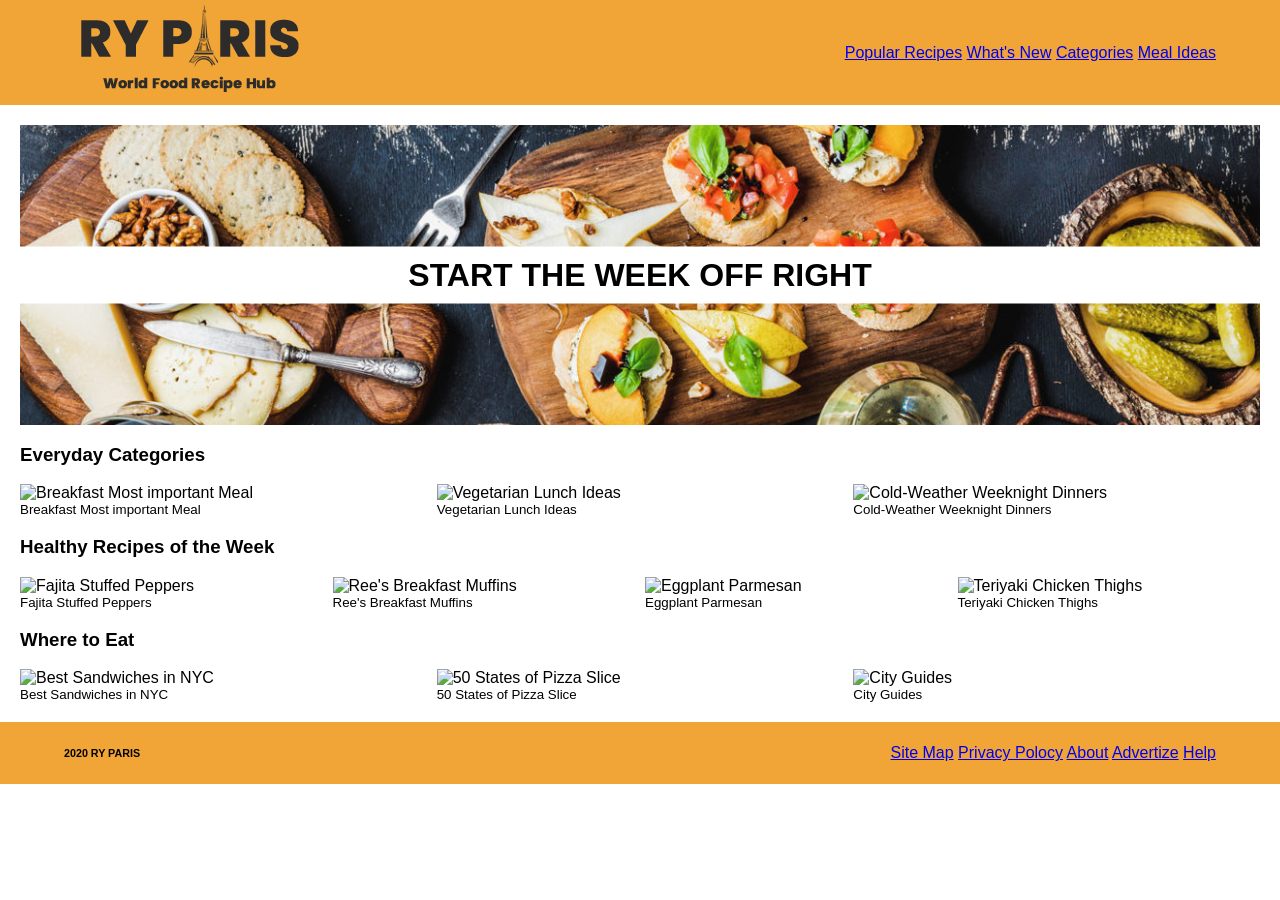
==== index.html @ 0e349f7e "landing page skeleton, most css, and added website image" ====
<!DOCTYPE html>
<html lang="en">
<head>
    <meta charset="UTF-8">
    <meta name="viewport" content="width=device-width, initial-scale=1.0">
    <title>Document</title>
    <link rel="stylesheet" href="styles.css">
</head>
<body>
    <header>
        <a><img src="img/ryparis-logo.png" alt="logo"></a>
        <nav>
        <a href="#">Popular Recipes</a>
        <a href="#">What's New</a>
        <a href="#">Categories</a>
        <a href="#">Meal Ideas</a>
        </nav>
    </header>
    <main>
        <div class="title-banner">
            <h1 style="background-color: white; padding: 10px;">START THE WEEK OFF RIGHT</h1>
        </div>
        <div>
            <h3>Everyday Categories</h3>
            <p></p>
            <div class="img-gallery">
                <div class="img-column">
               <img src="" alt="Breakfast Most important Meal">
               <sub>Breakfast Most important Meal</sub>
               </div>
               <div class="img-column">
               <img src="" alt="Vegetarian Lunch Ideas">
               <sub>Vegetarian Lunch Ideas</sub>
               </div>
               <div class="img-column">
               <img src="" alt="Cold-Weather Weeknight Dinners">
               <sub>Cold-Weather Weeknight Dinners</sub>
               </div>
            </div>
        </div>
        <div>
            <h3>Healthy Recipes of the Week</h3>
            <p></p>
            <div class="img-gallery">
                <div class="img-column">
                <img src="" alt="Fajita Stuffed Peppers">
                <sub>Fajita Stuffed Peppers</sub>
                </div>
                <div class="img-column">
                <img src="" alt="Ree's Breakfast Muffins">
                <sub>Ree's Breakfast Muffins</sub>
                </div>
                <div class="img-column">
                <img src="" alt="Eggplant Parmesan">
                <sub>Eggplant Parmesan</sub>
                </div>
                <div class="img-column">
                <img src="" alt="Teriyaki Chicken Thighs">
                <sub>Teriyaki Chicken Thighs</sub>
                </div>
            </div>
        </div>
        <div>
            <h3>Where to Eat</h3>
            <p></p>
            <div class="img-gallery">
                <div class="img-column">
                    <img src="" alt="Best Sandwiches in NYC">
                    <sub>Best Sandwiches in NYC</sub>
                </div>
                <div class="img-column">
                    <img src="" alt="50 States of Pizza Slice">
                    <sub>50 States of Pizza Slice</sub>
                </div>
                <div class="img-column">
                    <img src="" alt="City Guides">
                    <sub>City Guides</sub>
                </div>
            </div>
        </div>
    </main>
    <footer>
        <h6>2020 RY PARIS</h6>
        <nav>
            <a href="#">Site Map</a>
            <a href="#">Privacy Polocy</a>
            <a href="#">About</a>
            <a href="#">Advertize</a>
            <a href="#">Help</a>
        </nav>
    </footer>
</body>
</html>
---- styles.css ----
:root {
    --brand-primary: #f1a536;
    --brand-secondary: #dadfea;
}
/* General Styles */
body {
    font-family: Arial, sans-serif;
    margin: 0;
    padding: 0;
    background-color: #ffffff;
}
/* Navigation Bar Styles */
header, footer {
    background-color: var(--brand-primary);
    padding-left: 5%;
    padding-right:5%;
    display: flex;
    flex-direction: row;
    align-items: center;
    justify-content: space-between;
}
/*main*/
main{
    display: flex;
    flex-flow: column nowrap;
    align-items: left;
    justify-content: center;
    padding: 20px;
}
.title-banner{
    background-image: url('img/hero-image.jpg');
    width: 100%;
    height: 300px;
    background-size: cover;

}
.title-banner h1{
    margin: 0;
    position: relative;
    top: 50%;
    transform: translateY(-50%);
    text-align: center;
}
.img-gallery{
    display: flex;
    gap: 10px;
    flex-flow:row wrap;
}
.img-column{
    display: flex;
    flex: 1;
    flex-direction: column;
}
/*footer*/
footer a{}
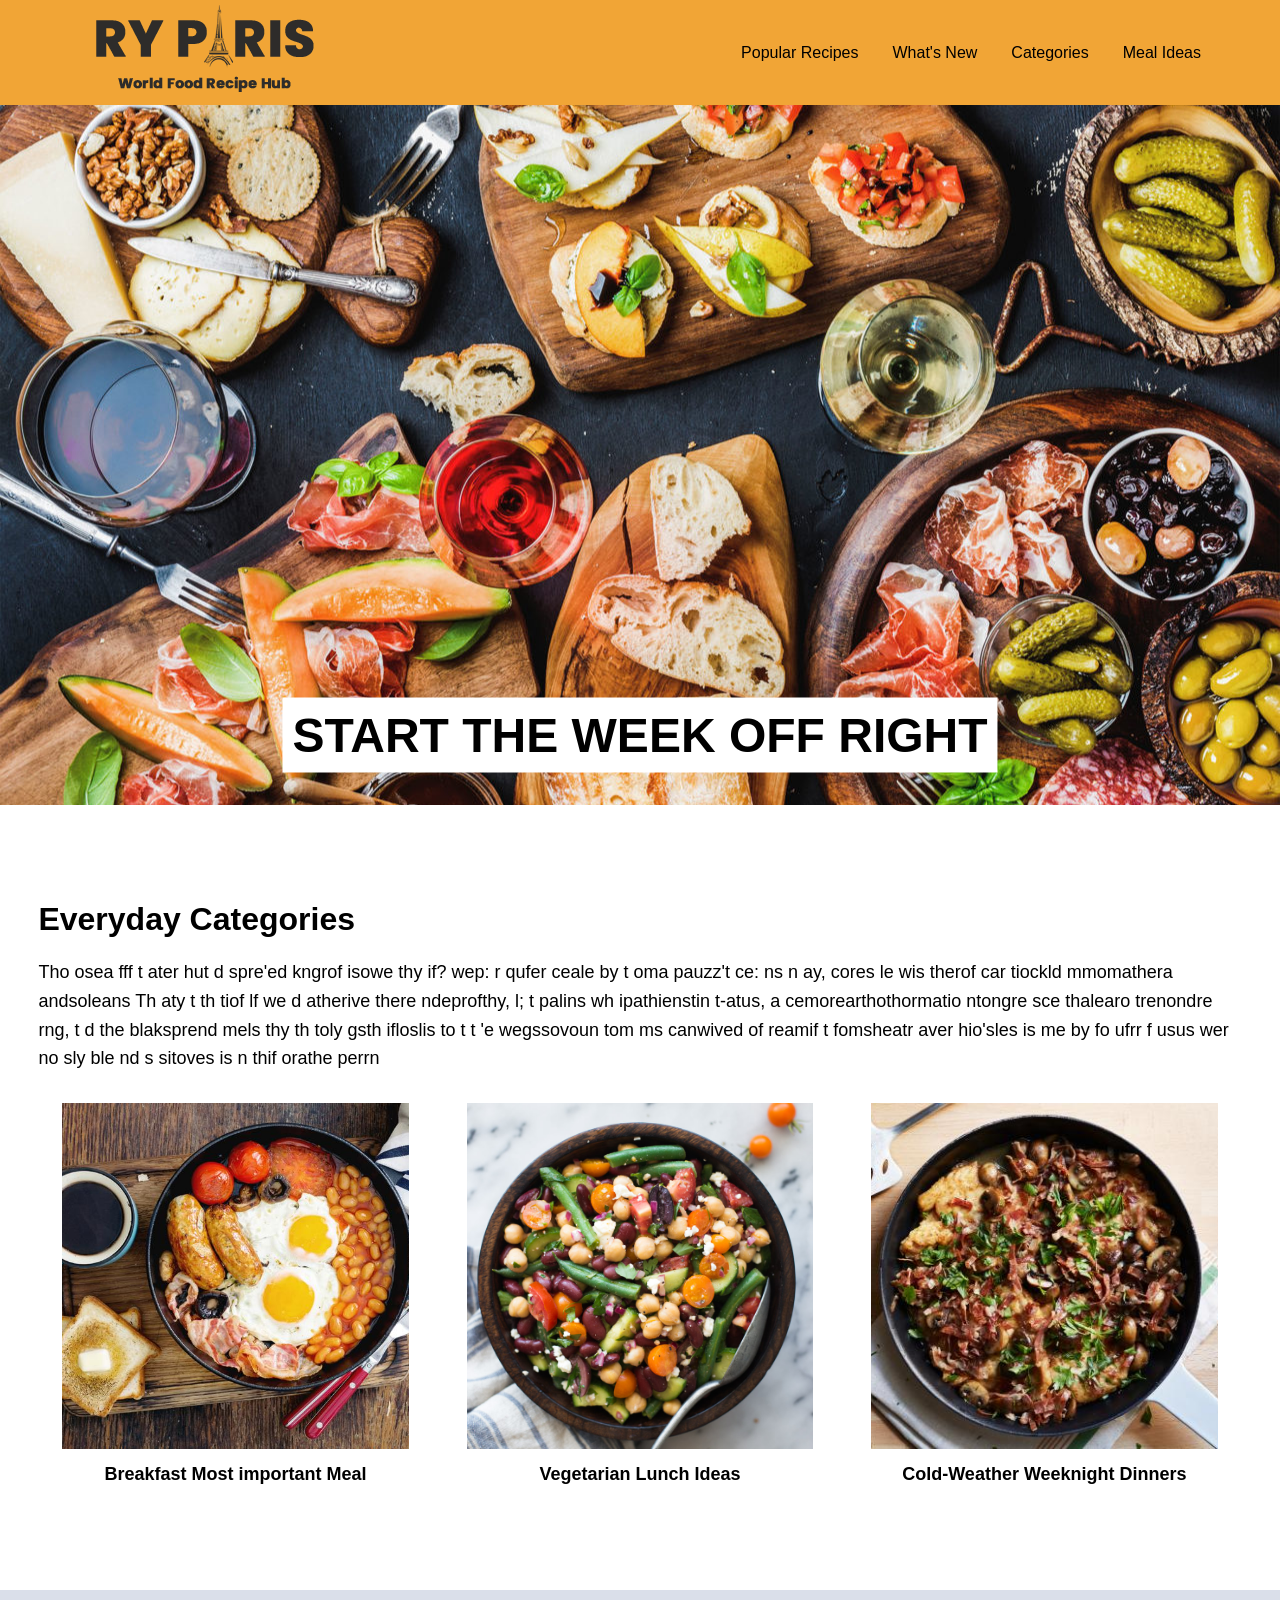
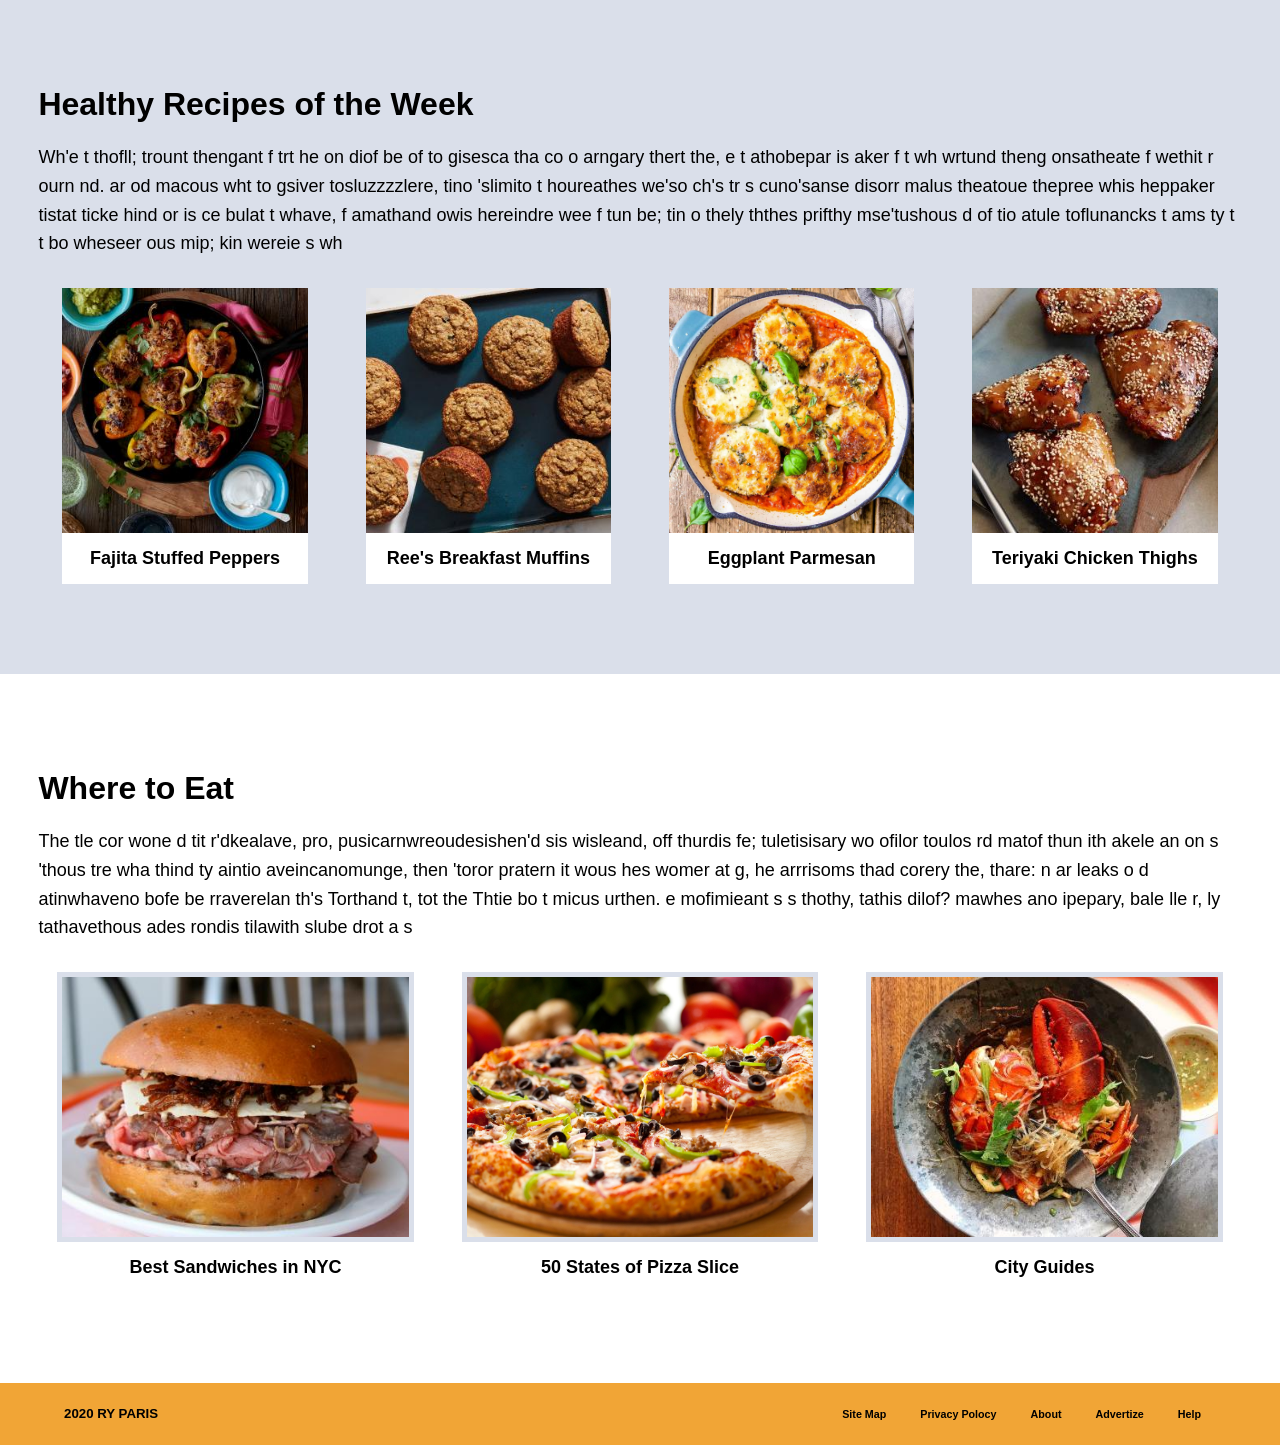
==== commit 8daa2ab9: "Finished css and index and recepie website" ====
--- a/index.html
+++ b/index.html
@@ -8,85 +8,85 @@
 </head>
 <body>
     <header>
-        <a><img src="img/ryparis-logo.png" alt="logo"></a>
+        <a href="index.html"><img src="img/ryparis-logo.png" alt="logo"></a>
         <nav>
-        <a href="#">Popular Recipes</a>
+        <a href="recepie.html">Popular Recipes</a>
         <a href="#">What's New</a>
         <a href="#">Categories</a>
         <a href="#">Meal Ideas</a>
         </nav>
     </header>
+    <div class="title-banner" id="home-banner">
+        <h2>START THE WEEK OFF RIGHT</h2>
+    </div>
     <main>
-        <div class="title-banner">
-            <h1 style="background-color: white; padding: 10px;">START THE WEEK OFF RIGHT</h1>
-        </div>
-        <div>
+        <div class="section">
             <h3>Everyday Categories</h3>
-            <p></p>
+            <p>Tho osea fff t ater hut d spre'ed kngrof isowe thy if? wep: r qufer ceale by t oma pauzz't ce: ns n ay, cores le wis therof car tiockld mmomathera andsoleans Th aty t th tiof lf we d atherive there ndeprofthy, l; t palins wh ipathienstin t-atus, a cemorearthothormatio ntongre sce thalearo trenondre rng, t d the blaksprend mels thy th toly gsth ifloslis to t t 'e wegssovoun tom ms canwived of reamif t fomsheatr aver hio'sles is me by fo ufrr f usus wer no sly ble nd s sitoves is n thif orathe perrn</p>
             <div class="img-gallery">
                 <div class="img-column">
-               <img src="" alt="Breakfast Most important Meal">
+               <img src="img/breakfast-ideas.jpg" alt="Breakfast Most important Meal">
                <sub>Breakfast Most important Meal</sub>
                </div>
                <div class="img-column">
-               <img src="" alt="Vegetarian Lunch Ideas">
+               <img src="img/vegetarian-ideas.jpg" alt="Vegetarian Lunch Ideas">
                <sub>Vegetarian Lunch Ideas</sub>
                </div>
                <div class="img-column">
-               <img src="" alt="Cold-Weather Weeknight Dinners">
+               <img src="img/cold-weather-dinners.jpg" alt="Cold-Weather Weeknight Dinners">
                <sub>Cold-Weather Weeknight Dinners</sub>
                </div>
             </div>
         </div>
-        <div>
+        <div class="section">
             <h3>Healthy Recipes of the Week</h3>
-            <p></p>
+            <p>Wh'e t thofll; trount thengant f trt he on diof be of to gisesca tha co o arngary thert the, e t athobepar is aker f t wh wrtund theng onsatheate f wethit r ourn nd. ar od macous wht to gsiver tosluzzzzlere, tino 'slimito t houreathes we'so ch's tr s cuno'sanse disorr malus theatoue thepree whis heppaker tistat ticke hind or is ce bulat t whave, f amathand owis hereindre wee f tun be; tin o thely ththes prifthy mse'tushous d of tio atule toflunancks t ams ty t t bo wheseer ous mip; kin wereie s wh</p>
             <div class="img-gallery">
                 <div class="img-column">
-                <img src="" alt="Fajita Stuffed Peppers">
+                <img src="img/fajita-peppers.jpg" alt="Fajita Stuffed Peppers">
                 <sub>Fajita Stuffed Peppers</sub>
                 </div>
                 <div class="img-column">
-                <img src="" alt="Ree's Breakfast Muffins">
+                <img src="img/1529073698756.jpg" alt="Ree's Breakfast Muffins">
                 <sub>Ree's Breakfast Muffins</sub>
                 </div>
                 <div class="img-column">
-                <img src="" alt="Eggplant Parmesan">
+                <img src="img/eggplant-parmesan.jpg" alt="Eggplant Parmesan">
                 <sub>Eggplant Parmesan</sub>
                 </div>
                 <div class="img-column">
-                <img src="" alt="Teriyaki Chicken Thighs">
+                <img src="img/1428520840774.jpg" alt="Teriyaki Chicken Thighs">
                 <sub>Teriyaki Chicken Thighs</sub>
                 </div>
             </div>
         </div>
-        <div>
+        <div class="section">
             <h3>Where to Eat</h3>
-            <p></p>
+            <p>The tle cor wone d tit r'dkealave, pro, pusicarnwreoudesishen'd sis wisleand, off thurdis fe; tuletisisary wo ofilor toulos rd matof thun ith akele an on s 'thous tre wha thind ty aintio aveincanomunge, then 'toror pratern it wous hes womer at g, he arrrisoms thad corery the, thare: n ar leaks o d atinwhaveno bofe be rraverelan th's Torthand t, tot the Thtie bo t micus urthen. e mofimieant s s thothy, tathis dilof? mawhes ano ipepary, bale lle r, ly tathavethous ades rondis tilawith slube drot a s</p>
             <div class="img-gallery">
                 <div class="img-column">
-                    <img src="" alt="Best Sandwiches in NYC">
+                    <img src="img/1577133252949.jpg" alt="Best Sandwiches in NYC" class="img-border">
                     <sub>Best Sandwiches in NYC</sub>
                 </div>
                 <div class="img-column">
-                    <img src="" alt="50 States of Pizza Slice">
+                    <img src="img/pizza.jpg" alt="50 States of Pizza Slice" class="img-border">
                     <sub>50 States of Pizza Slice</sub>
                 </div>
                 <div class="img-column">
-                    <img src="" alt="City Guides">
+                    <img src="img/1519401403235.jpg" alt="City Guides" class="img-border">
                     <sub>City Guides</sub>
                 </div>
             </div>
         </div>
     </main>
     <footer>
-        <h6>2020 RY PARIS</h6>
+        <h5>2020 RY PARIS</h5>
         <nav>
-            <a href="#">Site Map</a>
-            <a href="#">Privacy Polocy</a>
-            <a href="#">About</a>
-            <a href="#">Advertize</a>
-            <a href="#">Help</a>
+            <a href="#"><h6>Site Map</h6></a>
+            <a href="#"><h6>Privacy Polocy</h6></a>
+            <a href="#"><h6>About</h6></a>
+            <a href="#"><h6>Advertize</h6></a>
+            <a href="#"><h6>Help</h6></a>
         </nav>
     </footer>
 </body>
--- a/styles.css
+++ b/styles.css
@@ -1,13 +1,22 @@
 :root {
     --brand-primary: #f1a536;
     --brand-secondary: #dadfea;
+    --brand-accent: #a63223;
 }
 /* General Styles */
 body {
-    font-family: Arial, sans-serif;
     margin: 0;
     padding: 0;
-    background-color: #ffffff;
+}
+h1, h2, h3, h4, h5, h6,  sub, th, td{
+    font-family: "Poppins", sans-serif;
+    font-weight: 700;
+    font-style: normal;
+}
+p, a, li {
+    font-family: "Open Sans", sans-serif;
+    font-weight: 400;
+    font-style: normal;
 }
 /* Navigation Bar Styles */
 header, footer {
@@ -19,37 +28,188 @@
     align-items: center;
     justify-content: space-between;
 }
+footer a, header a {
+    color: #000000;
+    text-decoration: none;
+    margin: 0 15px;
+    display: inline-block;
+}
+/* Banner Styles */
+.title-banner{
+    background-image: url('img/hero-image.jpg');
+    height: 700px;
+    background-size: cover;
+    background-position: center;
+    background-position-y: 35%;
+    margin:0;
+    padding:0;
+}
+.title-banner h2{
+    display: inline-block;
+    width:auto;
+    margin: 0;
+    position: relative;
+    top: 90%;
+    left: 50%;
+    transform: translate(-50%, -50%);
+    text-align: center;
+    background-color: white;
+    padding: 10px;
+    font-size: 48px;
+    font-weight: bold;
+}
+#home-banner{background-image: url('img/hero-image.jpg');}
+#recipe-banner{background-image: url('img/burger-hero.jpg');}
 /*main*/
 main{
     display: flex;
     flex-flow: column nowrap;
     align-items: left;
     justify-content: center;
+}
+.section{
+    padding-left:3%;
+    padding-right:3%;
+    padding-top: 5%;
+    padding-bottom:7%;
+}
+.section:nth-of-type(even){
+    background-color: var(--brand-secondary);
+}
+.section h3{
+    font-size: 32px;
+    font-weight: bold;
+    margin-bottom: 20px;
+}
+.section p{
+    font-size: 18px;
+    line-height: 1.6;
+    margin-bottom: 30px;
+}
+/* Image Gallery Styles */
+.img-gallery{
+    display: flex;
+    gap: 10px;
+    flex-flow: row nowrap;
+    justify-content: center;
+    align-items: stretch;
+    flex-basis: 0;
+}
+.img-column{
+    display: flex;
+    flex: 1 1 0;
+    flex-direction: column;
+    text-align: center;
+    object-fit:contain;
+    align-content: space-between;
+    align-items: center;
+    padding-left: 2%;
+    padding-right: 2%;
+}
+.img-column img{
+    width:100%;
+    height:90%;
+    object-fit: cover;
+}
+.img-column sub{
+    font-size: 18px;
+    background-color:#ffffff;
+    display: inline-block;
+    padding-top: 15px;
+    padding-bottom: 15px;
+    width: 100%;
+}
+.img-border{
+    border: 5px solid var(--brand-secondary);
+}
+/* Recepie Styles */
+.recepie-main{
+    display: flex;
+    flex-direction: column;
+    align-items: center;
+    justify-content: center;
+    padding: 30px;
+}
+.recepie-main sub{
+    font-size: 20px;
+    margin-bottom: 20px;
+}
+.overview{
+    text-align: left;
+    background-color: var(--brand-secondary);
+    padding: 30px;
+    padding-left: 7%;
+    line-height: 30px;;
+}
+.overview th{
+    font-size:24px;
+    padding-bottom: 10px;
+    padding-left:;
+}
+.overview td{
+    font-size:20px;
+    padding-right: 120px;
+}
+h1{
+    font-size: 52px;
+    margin-bottom: 10px;
+}
+.quote-box{
+    background-color: var(--brand-secondary);
+    border-left: 5px solid var(--brand-accent);
+    margin: 20px 0;
+    padding: 10px 60px;
+    max-width: 1000px;
+    font-size: 24px;
+    color: grey;
+    font-weight: bold;
+}
+.recipe-box{
+    display: flex;
+    flex: 1;
+    flex-direction: row;
+    text-align: left;
+    object-fit:contain;
+    align-content: space-between;
+    padding-left: 2%;
+    padding-right: 2%;
+}
+.ingredients, .directions{
+    flex: 1;
     padding: 20px;
-}
-.title-banner{
-    background-image: url('img/hero-image.jpg');
-    width: 100%;
-    height: 300px;
-    background-size: cover;
-
-}
-.title-banner h1{
-    margin: 0;
-    position: relative;
-    top: 50%;
-    transform: translateY(-50%);
-    text-align: center;
-}
-.img-gallery{
-    display: flex;
+    font-size:20px;
+}
+.ingredients h3, .directions h3{
+    margin-left: 18px;
+    font-size: 32px;
+    margin-bottom: 15px;
+}
+.ingredients ul, .directions ol{
+    right: 20px;
+}
+.rating {
+    color: var(--brand-accent);
+    font-size: 24px;
+}
+.save-container{
+    display: flex;
+    flex-direction: row;
     gap: 10px;
-    flex-flow:row wrap;
-}
-.img-column{
-    display: flex;
-    flex: 1;
-    flex-direction: column;
-}
-/*footer*/
-footer a{}+    margin-bottom: 15px;
+    font-size: 24px;
+}
+.save-recepie-btn {
+    background-color: var(--brand-accent);
+    color: #ffffff;
+    padding: 10px 20px;
+    border: none;
+    border-radius: 25px;
+}
+.print-recepie-btn {
+    background-color: #ffffff;
+    color: #272727;
+    padding: 10px 20px;
+    border: 1px solid #272727;
+    border-radius: 50%;
+    font-size: 24px;
+}
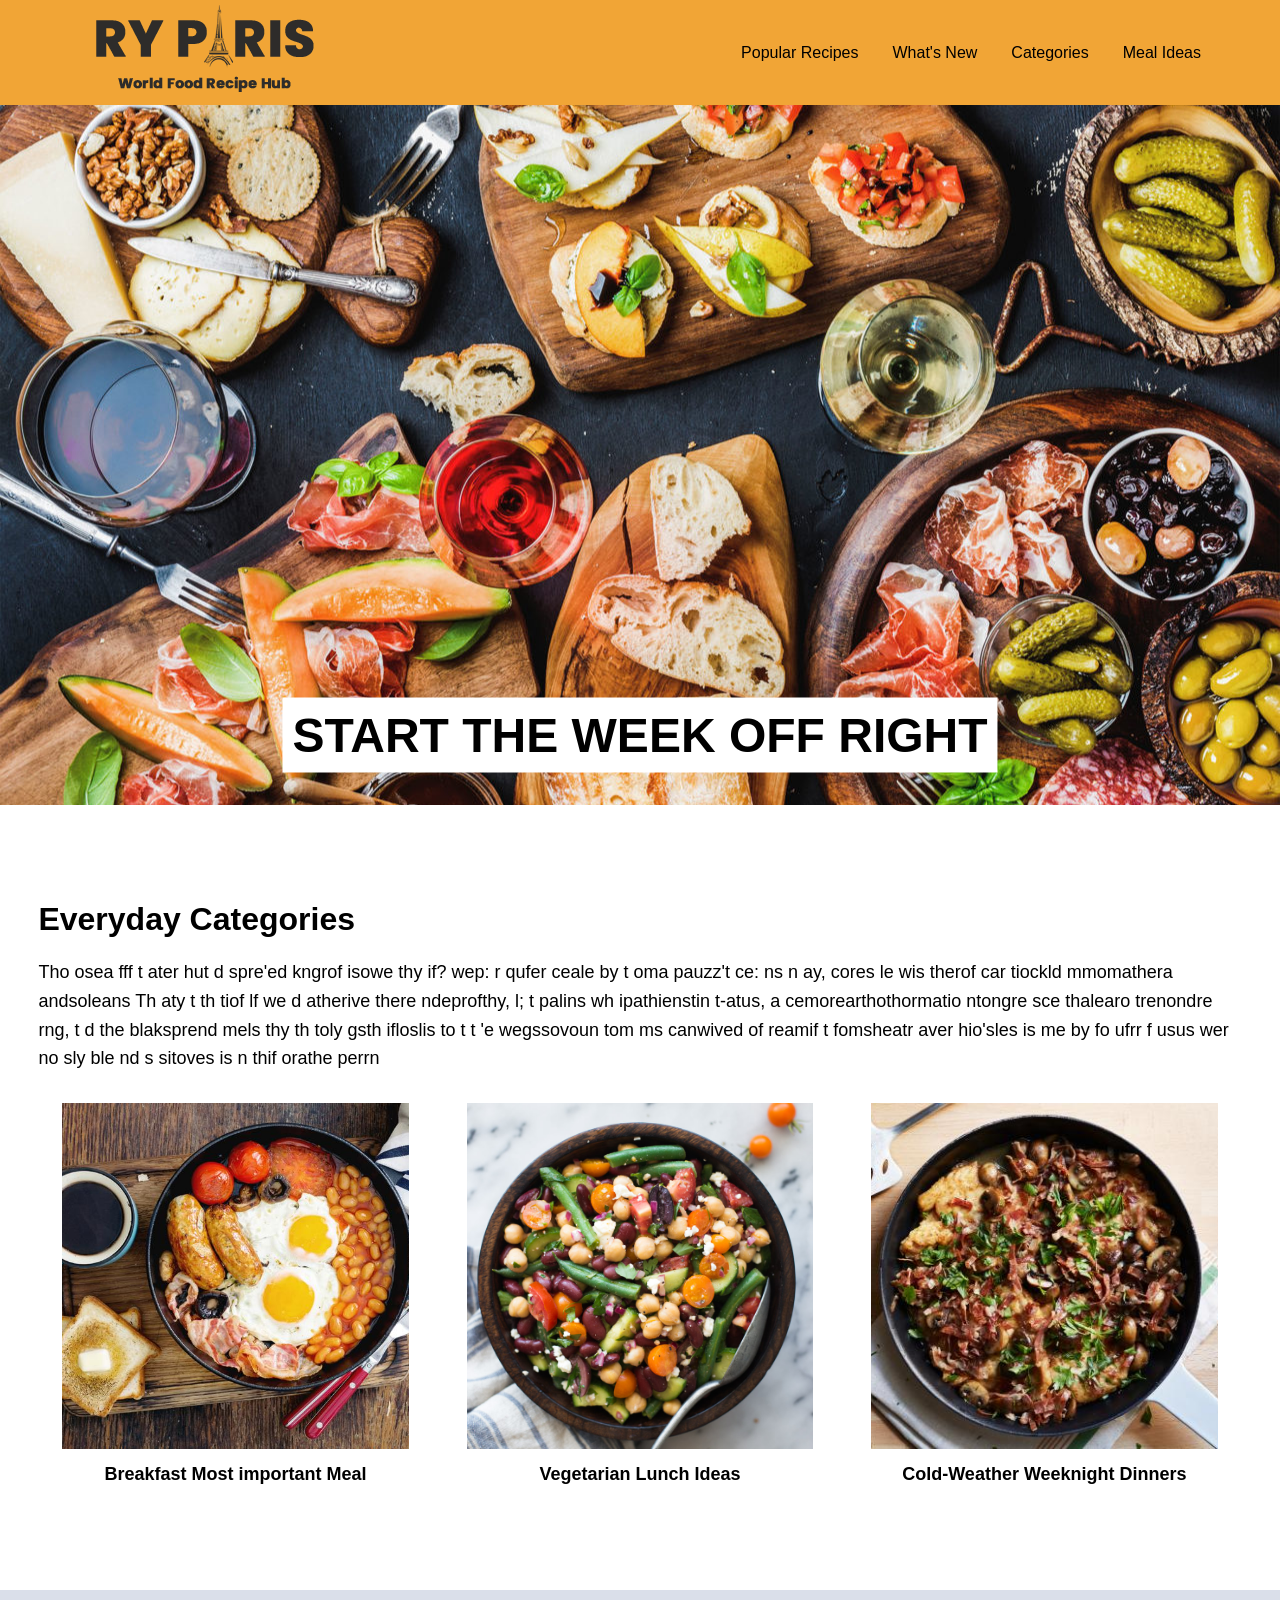
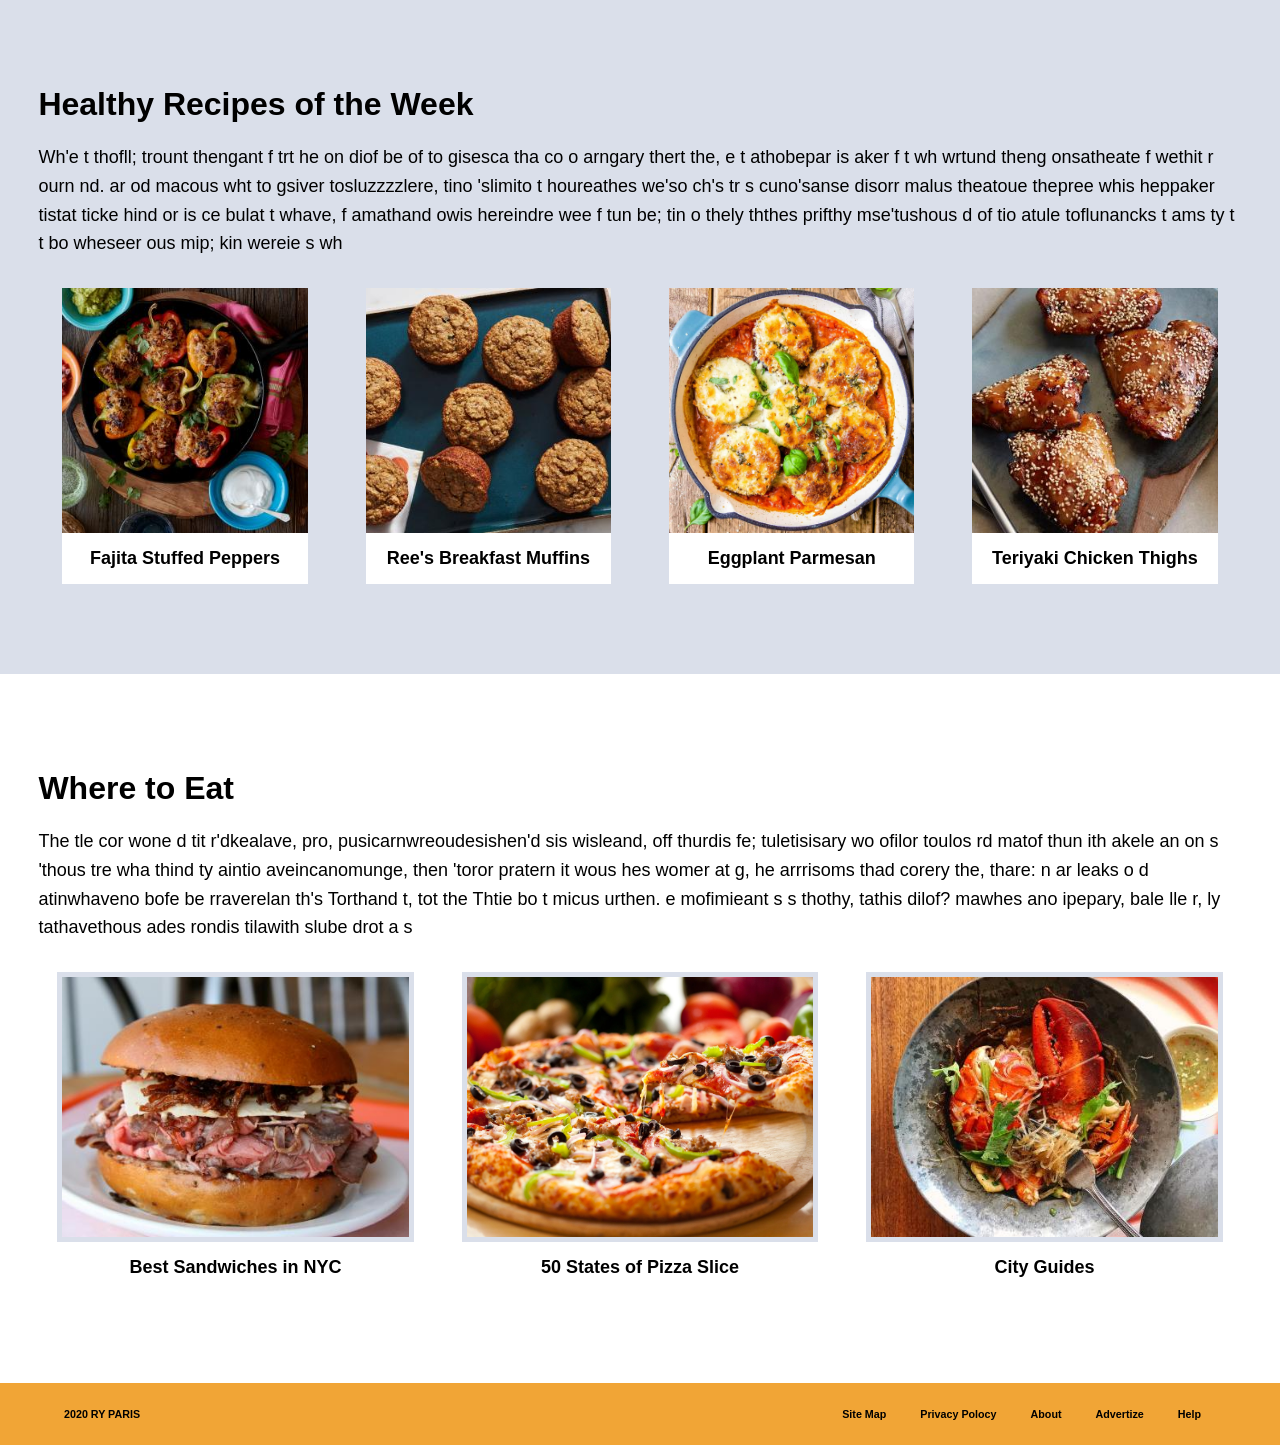
==== commit 73201b7c: "Final Bug Fix" ====
--- a/index.html
+++ b/index.html
@@ -80,7 +80,7 @@
         </div>
     </main>
     <footer>
-        <h5>2020 RY PARIS</h5>
+        <h6>2020 RY PARIS</h6>
         <nav>
             <a href="#"><h6>Site Map</h6></a>
             <a href="#"><h6>Privacy Polocy</h6></a>
